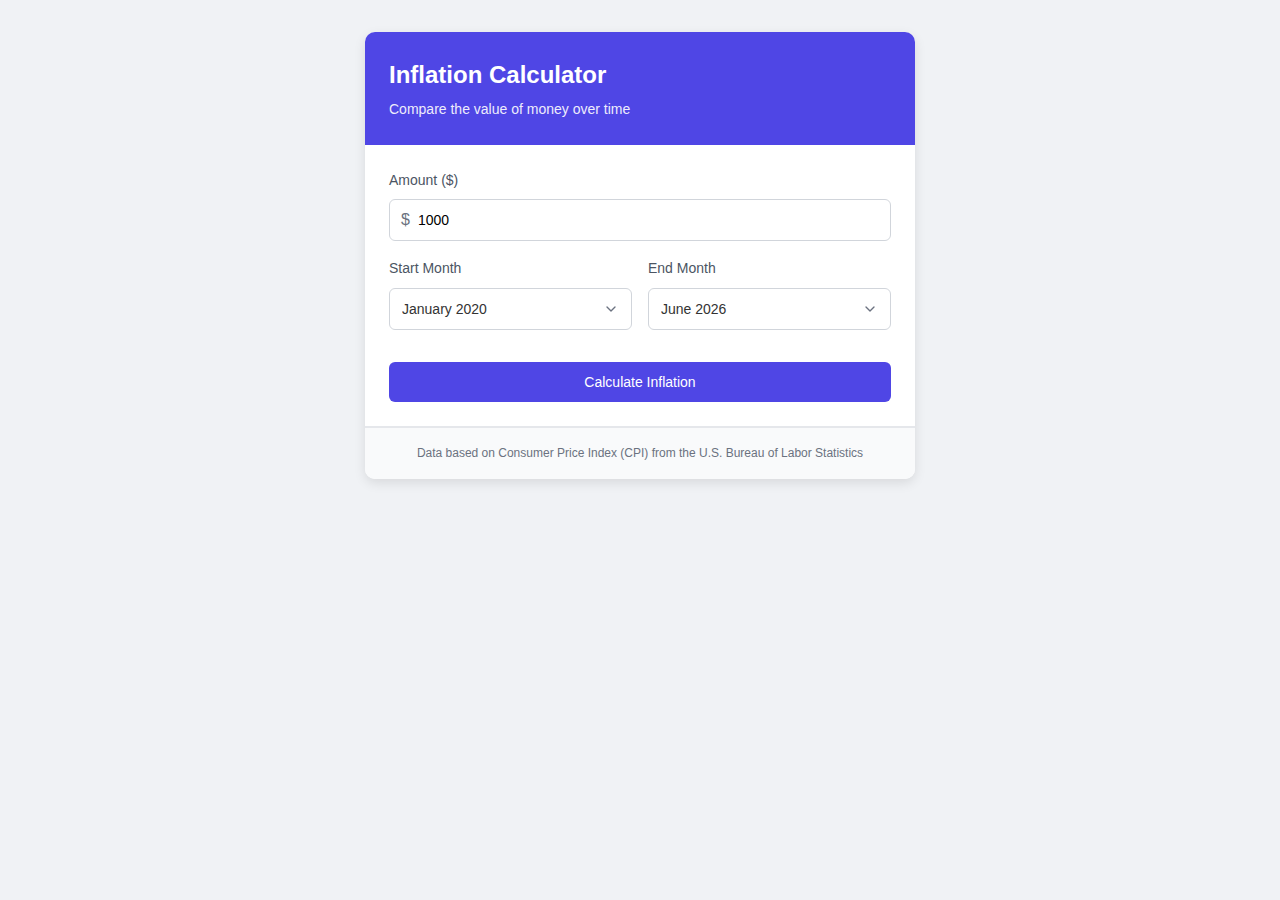
==== inflation/index.html @ 0f5e84d5 "work please" ====
<!doctype html><html lang="en"><head><meta charset="utf-8"/><meta name="viewport" content="width=device-width,initial-scale=1"/><meta name="theme-color" content="#4f46e5"/><meta name="description" content="Inflation Calculator - Compare the value of money over time"/><title>Inflation Calculator</title><script defer="defer" src="/inflation/static/js/main.aea50b64.js"></script><link href="/inflation/static/css/main.61686086.css" rel="stylesheet"></head><body><noscript>You need to enable JavaScript to run this app.</noscript><div id="root"></div></body></html>
---- inflation/static/css/main.61686086.css ----
body{-webkit-font-smoothing:antialiased;-moz-osx-font-smoothing:grayscale;font-family:-apple-system,BlinkMacSystemFont,Segoe UI,Roboto,Oxygen,Ubuntu,Cantarell,Fira Sans,Droid Sans,Helvetica Neue,sans-serif;margin:0}code{font-family:source-code-pro,Menlo,Monaco,Consolas,Courier New,monospace}*{box-sizing:border-box;margin:0;padding:0}body{background-color:#f0f2f5;color:#333;font-family:-apple-system,BlinkMacSystemFont,Segoe UI,Roboto,Oxygen,Ubuntu,Cantarell,Open Sans,Helvetica Neue,sans-serif;line-height:1.6}.app-container{align-items:flex-start;display:flex;justify-content:center;min-height:100vh;padding:2rem 1rem}.calculator-card{background:#fff;border-radius:10px;box-shadow:0 4px 12px #0000001a;max-width:550px;overflow:hidden;width:100%}.card-header{background:#4f46e5;color:#fff;padding:1.5rem}.card-header h1{font-size:1.5rem;font-weight:600;margin-bottom:.25rem}.card-header p{font-size:.875rem;opacity:.9}.calculator-form{border-bottom:1px solid #e5e7eb;padding:1.5rem}.form-group{margin-bottom:1rem}.form-group label{color:#4b5563;display:block;font-size:.875rem;font-weight:500;margin-bottom:.5rem}.input-with-prefix{align-items:center;display:flex;position:relative}.input-prefix{color:#6b7280;left:.75rem;position:absolute}input{border:1px solid #d1d5db;border-radius:.375rem;font-size:.875rem;padding:.75rem;transition:border-color .15s ease-in-out;width:100%}input[type=number]{padding-left:1.75rem}input:focus{border-color:#4f46e5;box-shadow:0 0 0 3px #4f46e51a;outline:none}.date-inputs{grid-gap:1rem;display:grid;gap:1rem;grid-template-columns:1fr 1fr;margin-bottom:1rem}.calculate-button{background-color:#4f46e5;border:none;border-radius:.375rem;color:#fff;cursor:pointer;font-size:.875rem;font-weight:500;padding:.75rem 1rem;transition:background-color .15s ease-in-out;width:100%}.calculate-button:hover{background-color:#4338ca}.calculate-button:disabled{background-color:#9ca3af;cursor:not-allowed}.error-message{background-color:#fee2e2;border-left:4px solid #ef4444;border-radius:.25rem;color:#b91c1c;font-size:.875rem;margin:0 1.5rem;padding:1rem}.results-container{display:flex;flex-direction:column;gap:1rem;padding:1.5rem}.result-card{background-color:#f9fafb;border:1px solid #e5e7eb;border-radius:.5rem;padding:1.25rem}.result-card.forward{border-left:4px solid #3b82f6}.result-card.reverse{border-left:4px solid #8b5cf6}.result-card h2{color:#1f2937;font-size:1.125rem;font-weight:600;margin-bottom:.75rem}.result-line{color:#6b7280;font-size:.875rem;margin-bottom:.5rem}.result-value{color:#4f46e5;font-size:1.25rem;font-weight:600}.card-footer{background-color:#f9fafb;border-top:1px solid #e5e7eb;color:#6b7280;font-size:.75rem;padding:1rem 1.5rem;text-align:center}@media (max-width:640px){.date-inputs{grid-template-columns:1fr}}.date-select{-webkit-appearance:none;appearance:none;background-color:#fff;background-image:url("data:image/svg+xml;charset=utf-8,%3Csvg xmlns='http://www.w3.org/2000/svg' width='16' height='16' viewBox='0 0 24 24' fill='none' stroke='%236b7280' stroke-width='2' stroke-linecap='round' stroke-linejoin='round'%3E%3Cpath d='m6 9 6 6 6-6'/%3E%3C/svg%3E");background-position:right .75rem center;background-repeat:no-repeat;background-size:16px;border:1px solid #d1d5db;border-radius:.375rem;color:#333;font-size:.875rem;padding:.75rem;transition:border-color .15s ease-in-out;width:100%}.date-select:focus{border-color:#4f46e5;box-shadow:0 0 0 3px #4f46e51a;outline:none}.date-select:hover{border-color:#9ca3af}.date-select option{padding:.5rem}@-moz-document url-prefix(){.date-select{padding-right:1.5rem;text-indent:.01px;text-overflow:""}}
/*# sourceMappingURL=main.61686086.css.map*/
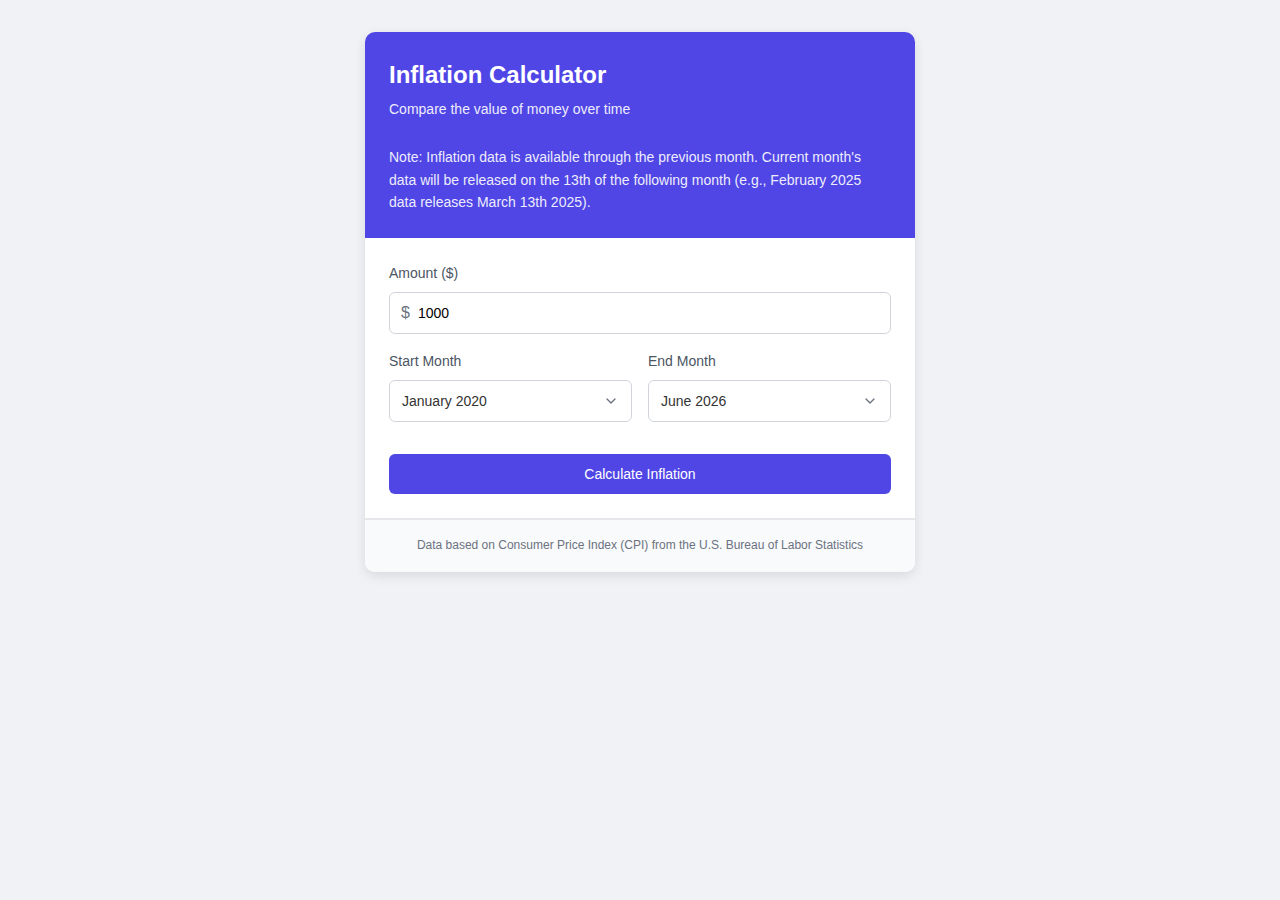
==== commit a87c1952: "add note to inflation calculator" ====
--- a/inflation/index.html
+++ b/inflation/index.html
@@ -1 +1 @@
-<!doctype html><html lang="en"><head><meta charset="utf-8"/><meta name="viewport" content="width=device-width,initial-scale=1"/><meta name="theme-color" content="#4f46e5"/><meta name="description" content="Inflation Calculator - Compare the value of money over time"/><title>Inflation Calculator</title><script defer="defer" src="/inflation/static/js/main.aea50b64.js"></script><link href="/inflation/static/css/main.61686086.css" rel="stylesheet"></head><body><noscript>You need to enable JavaScript to run this app.</noscript><div id="root"></div></body></html>+<!doctype html><html lang="en"><head><meta charset="utf-8"/><link rel="icon" href="/inflation/calculator.ico"/><meta name="viewport" content="width=device-width,initial-scale=1"/><meta name="theme-color" content="#4f46e5"/><link rel="manifest" href="/inflation/manifest.json"/><meta name="description" content="Inflation Calculator - Compare the value of money over time"/><script async src="https://www.googletagmanager.com/gtag/js?id=G-643V1HRXND"></script><script>function gtag(){dataLayer.push(arguments)}window.dataLayer=window.dataLayer||[],gtag("js",new Date),gtag("config","G-643V1HRXND")</script><title>Inflation Calculator</title><script defer="defer" src="/inflation/static/js/main.02a9a1fc.js"></script><link href="/inflation/static/css/main.61686086.css" rel="stylesheet"></head><body><noscript>You need to enable JavaScript to run this app.</noscript><div id="root"></div></body></html>